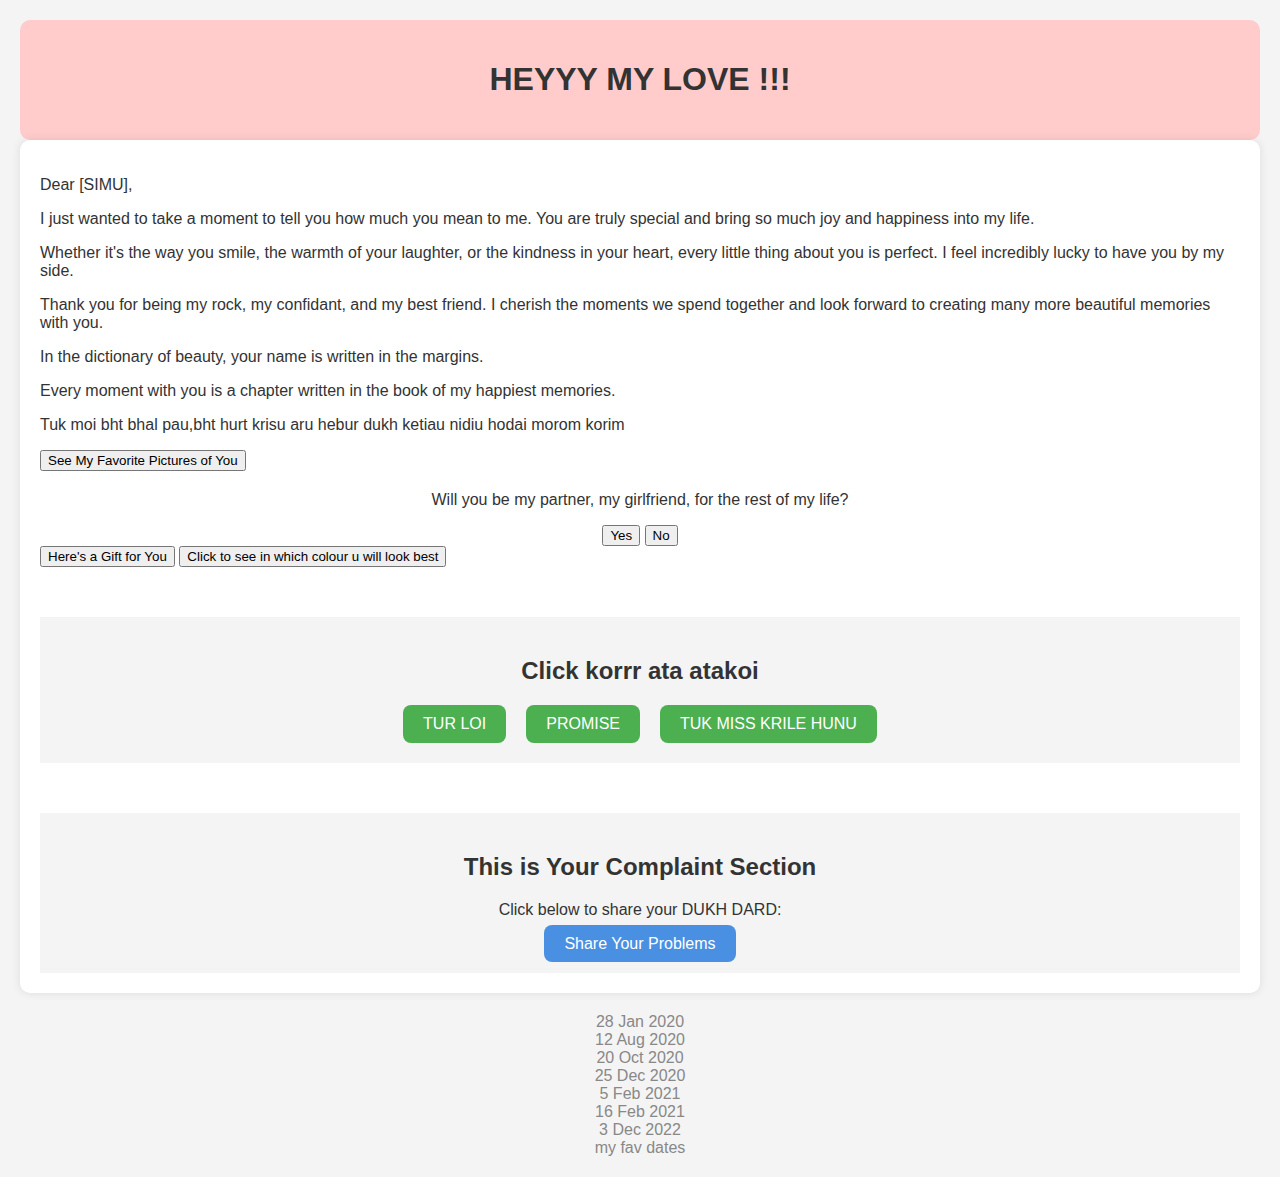
==== index.html @ 58f697e8 "Update index.html" ====
<!DOCTYPE html>
<html lang="en">
<head>
    <meta charset="UTF-8">
    <meta http-equiv="X-UA-Compatible" content="IE=edge">
    <meta name="viewport" content="width=device-width, initial-scale=1.0">
    <title>For My Amazing Girlfriend</title>
    <style>
        body {
            font-family: 'Arial', sans-serif;
            background-color: #f4f4f4;
            color: #333;
            margin: 20px;
            font-size: 16px;
        }
        header {
            text-align: center;
            padding: 20px;
            background-color: #ffcccb;
            border-radius: 10px;
        }
        main {
            max-width: 100%;
            margin: 0 auto;
            padding: 20px;
            background-color: #fff;
            border-radius: 10px;
            box-shadow: 0 0 10px rgba(0, 0, 0, 0.1);
        }
        footer {
            text-align: center;
            margin-top: 20px;
            color: #888;
        }
        .card {
            border: 1px solid #ddd;
            padding: 10px;
            margin: 10px;
            border-radius: 8px;
            display: none;
        }
        .card img {
            max-width: 100%; /* Ensure the image doesn't exceed the container width */
            height: auto; /* Maintain the aspect ratio of the image */
        }
        #imageContainer {
            display: flex;
            justify-content: space-between;
        }
        #questionContainer {
            text-align: center;
            margin-top: 20px;
            transition: transform 0.5s ease; /* Add smooth transition effect */
        }
        .poem {
            display: none;
            padding: 20px;
            border-radius: 8px;
            background-color: #ffcccb;
            margin-top: 20px;
        }
        .poem p::first-letter {
            color: #333; /* Highlight color */
            font-weight: bold; /* Make the first letter bold */
            font-size: 1.2em; /* Adjust font size if needed */
        }

        @media only screen and (max-width: 600px) {
            /* Styles for screens smaller than 600px */
            body {
                font-size: 14px;
            }
        }
        
        #musicSection {
            text-align: center;
            margin-top: 50px;
            padding: 20px 0;
            background-color: #f4f4f4;
        }

        #musicButtonsContainer {
            display: flex;
            justify-content: center;
            gap: 20px;
            margin-top: 20px;
        }

        .musicButton {
            padding: 10px 20px;
            font-size: 16px;
            text-align: center;
            text-decoration: none;
            color: #fff;
            background-color: #4CAF50;
            border-radius: 8px;
            transition: background-color 0.3s ease;
        }

        .musicButton:hover {
            background-color: #45a049;
        }
        
        #complaintSection {
            text-align: center;
            margin-top: 50px;
            padding: 20px 0;
            background-color: #f4f4f4;
        }

        #shareProblemsButton {
            padding: 10px 20px;
            font-size: 16px;
            text-align: center;
            text-decoration: none;
            color: #fff;
            background-color: #4a90e2; /* Dodger Blue color for the button */
            border-radius: 8px;
            transition: background-color 0.3s ease;
        }

        #shareProblemsButton:hover {
            background-color: #4169e1; /* Darker shade on hover */
        }
    </style>
</head>
<body>
    <header>
        <h1>HEYYY MY LOVE !!!</h1>
    </header>

    <main>
        <p>Dear [SIMU],</p>

        <p>I just wanted to take a moment to tell you how much you mean to me. You are truly special and bring so much joy and happiness into my life.</p>

        <p>Whether it's the way you smile, the warmth of your laughter, or the kindness in your heart, every little thing about you is perfect. I feel incredibly lucky to have you by my side.</p>

        <p>Thank you for being my rock, my confidant, and my best friend. I cherish the moments we spend together and look forward to creating many more beautiful memories with you.</p>
         
        <p>In the dictionary of beauty, your name is written in the margins.</p>

        <p>Every moment with you is a chapter written in the book of my happiest memories.</p>

        <p>Tuk moi bht bhal pau,bht hurt krisu aru hebur dukh ketiau nidiu hodai morom korim</p>

        <button onclick="showFavoritePictures()">See My Favorite Pictures of You</button>

        <div id="imageContainer">
            <div class="card" id="card1"><img src="20210113131735_IMG_3252.jpg" alt="Your Image 1"></div>
        </div>

        <div id="questionContainer">
            <p>Will you be my partner, my girlfriend, for the rest of my life?</p>
            <button onclick="handleResponse('yes')">Yes</button>
            <button onclick="handleResponse('no')">No</button>
        </div>

        <div class="poem" id="poemContainer">
            <p><span>H</span>armony in your laughter, a sweet serenade,</p>
            <p><span>A</span>dorned with grace, in every cascade.</p>
            <p><span>R</span>adiant as the morning sun, your smile,</p>
            <p><span>S</span>parkling eyes, a charm that lasts a mile.</p>

            <p><span>H</span>earts entwined, a dance of joy,</p>
            <p><span>I</span>n your presence, love finds its alloy.</p>
            <p><span>T</span>ime stands still in your gentle gaze,</p>
            <p><span>A</span> symphony of love that forever stays.</p>
        </div>
        <button onclick="revealGift()">Here's a Gift for You</button>
        <div id="giftContainer" style="display: none; text-align: center; margin-top: 20px;">
            <img src="IMG_20240110_140431.jpg" alt="Surprise Gift" style="max-width: 300px; width: 100%;">
            <p>for you. 🎁</p>
        </div>
        <button onclick="changeBackgroundColor()">Click to see in which colour u will look best</button>

        <div id="musicSection">
            <h2>Click korrr ata atakoi</h2>
            <div id="musicButtonsContainer">
                <a href="https://www.instagram.com/reel/C1drVyCPiEB/?igsh=MW9teHZ5Zzl3d3M5Zg==" class="musicButton" target="_blank">TUR LOI</a>
                <a href="https://youtube.com/shorts/F5JjAxoJjkA?si=cgZkLXh2DjTmPk8a" class="musicButton" target="_blank">PROMISE</a>
                <a href="https://youtu.be/K8prKuJFKhQ?si=P3SqzCMwMLojQry9" class="musicButton" target="_blank">TUK MISS KRILE HUNU</a>

                <!-- Add more buttons as needed -->
            </div>
        </div>
        <div id="complaintSection">
            <h2>This is Your Complaint Section</h2>
            <p>Click below to share your DUKH DARD:</p>
            <a href="https://www.instagram.com/chinex.ggg?igsh=MTA3Y2wxMXVwNHR1aQ==" id="shareProblemsButton" target="_blank">Share Your Problems</a>
        </div>

    </main>

    <footer>
        <p><div id="memoryLaneContainer">
            <div class="memoryDate">28 Jan 2020</div>
            <div class="memoryDate">12 Aug 2020</div>
            <div class="memoryDate">20 Oct 2020</div>
            <div class="memoryDate">25 Dec 2020</div>
            <div class="memoryDate">5 Feb 2021</div>
            <div class="memoryDate">16 Feb 2021</div>
            <div class="memoryDate">3 Dec 2022</div>
        </div>my fav dates</p>
    </footer>
    <script>
        function showFavoritePictures() {
            var cards = document.getElementsByClassName('card');
    
            for (var i = 0; i < cards.length; i++) {
                cards[i].style.display = 'block';
            }
        }
    
        function handleResponse(response) {
            var noButton = document.querySelector('#questionContainer button:last-child');
            var currentTranslation = parseInt(getComputedStyle(noButton).transform.split(',')[4]) || 0;
    
            if (response === 'no') {
                // If the response is 'no', move the 'No' button away
                noButton.style.transform = 'translateX(' + (currentTranslation + 50) + 'px)';
            } else if (response === 'yes') {
                // Handle 'yes' response by showing the poem
                var poemContainer = document.getElementById('poemContainer');
                poemContainer.style.display = 'block';
            }
        }

        function revealGift() {
            // Show the hidden gift container
            var giftContainer = document.getElementById('giftContainer');
            giftContainer.style.display = 'block';
    
            // Optionally, you can add more animations or effects here
        }
        function changeBackgroundColor() {
            var body = document.body;
            var randomColor = getRandomColor();
            body.style.backgroundColor = randomColor;
        }

        function getRandomColor() {
            var letters = '0123456789ABCDEF';
            var color = '#';
            for (var i = 0; i < 6; i++) {
                color += letters[Math.floor(Math.random() * 16)];
            }
            return color;
        }
    </script>
</body>
</html>
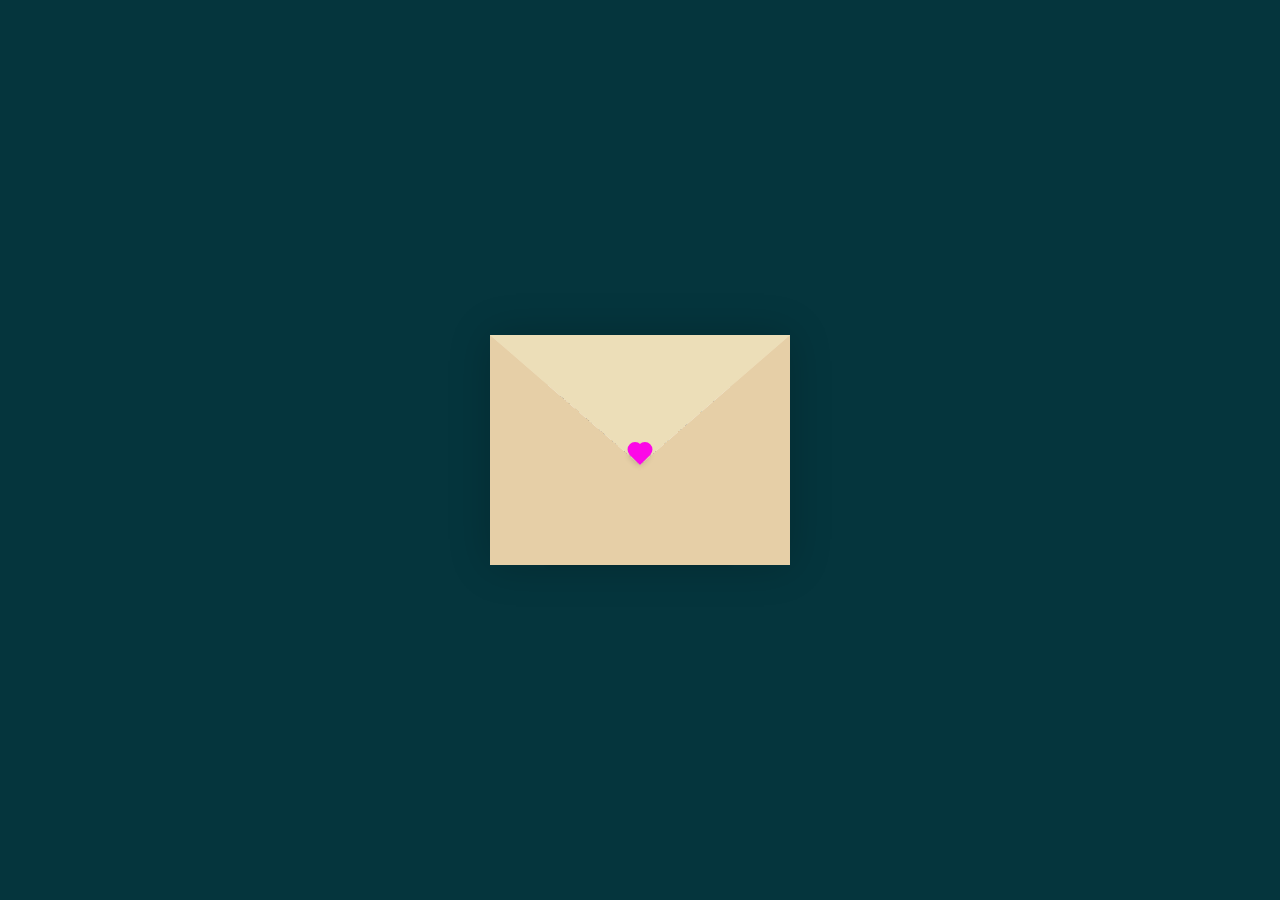
==== commit 718db2ae: "Update index.html" ====
--- a/index.html
+++ b/index.html
@@ -4,249 +4,146 @@
     <meta charset="UTF-8">
     <meta http-equiv="X-UA-Compatible" content="IE=edge">
     <meta name="viewport" content="width=device-width, initial-scale=1.0">
-    <title>For My Amazing Girlfriend</title>
+    <title>CSS Envelope + Letter (Open/Close on Click)</title>
     <style>
-        body {
-            font-family: 'Arial', sans-serif;
-            background-color: #f4f4f4;
-            color: #333;
-            margin: 20px;
-            font-size: 16px;
+        :root{
+            --primary: #fff;
+            --bg-color: rgb(5, 53, 61);
+            --bg-envelope-color: #f5edd1;
+            --envelope-tab: #ecdeb8;
+            --envelope-cover: #e6cfa7;
+            --shadow-color: rgba(0, 0, 0, 0.2);
+            --txt-color: #444;
+            --heart-color: rgb(252, 8, 231);
         }
-        header {
+        body{
+            margin: 0;
+            padding: 0;
+            box-sizing: border-box;
+            background: var(--bg-color);
+            display: flex;
+            align-items: center;
+            justify-content: center;
+        }
+        .container {
+            height: 100vh;
+            display: grid;
+            place-items: center;
+        }
+        .container > .envelope-wrapper {
+            background: var(--bg-envelope-color);
+            box-shadow: 0 0 40px var(--shadow-color);
+        }
+        .envelope-wrapper > .envelope {
+            position: relative;
+            width: 300px;
+            height: 230px;
+        }
+        .envelope-wrapper > .envelope::before {
+            content: "";
+            position: absolute;
+            top: 0;
+            z-index: 2;
+            border-top: 130px solid var(--envelope-tab);
+            border-right: 150px solid transparent;
+            border-left: 150px solid transparent;
+            transform-origin: top;
+            transition: all 0.5s ease-in-out 0.7s;
+        }
+        .envelope-wrapper > .envelope::after {
+            content: "";
+            position: absolute;
+            z-index: 2;
+            width: 0px;
+            height: 0px;
+            border-top: 130px solid transparent;
+            border-right: 150px solid var(--envelope-cover);
+            border-bottom: 100px solid var(--envelope-cover);
+            border-left: 150px solid var(--envelope-cover);
+        }
+        .envelope > .letter {
+            position: absolute;
+            right: 20%;
+            bottom: 0;
+            width: 54%;
+            height: 80%;
+            background: var(--primary);
             text-align: center;
-            padding: 20px;
-            background-color: #ffcccb;
-            border-radius: 10px;
+            transition: all 1s ease-in-out;
+            box-shadow: 0 0 5px var(--shadow-color);
+            padding: 20px 10px;
         }
-        main {
-            max-width: 100%;
-            margin: 0 auto;
-            padding: 20px;
-            background-color: #fff;
-            border-radius: 10px;
-            box-shadow: 0 0 10px rgba(0, 0, 0, 0.1);
+        .envelope > .letter > .text {
+            font-family: 'Gill Sans', 'Gill Sans MT', Calibri, 'Trebuchet MS', sans-serif;
+            color: var(--txt-color);
+            text-align: left;
+            font-size: 10px;
         }
-        footer {
-            text-align: center;
-            margin-top: 20px;
-            color: #888;
+        .heart {
+            position: absolute;
+            top: 50%;
+            left: 50%;
+            width: 15px;
+            height: 15px;
+            background: var(--heart-color);
+            z-index: 4;
+            transform: translate(-50%, -20%) rotate(45deg);
+            transition: transform 0.5s ease-in-out 1s;
+            box-shadow: 0 1px 6px var(--shadow-color);
+            cursor: pointer;
         }
-        .card {
-            border: 1px solid #ddd;
-            padding: 10px;
-            margin: 10px;
-            border-radius: 8px;
-            display: none;
+        .heart:before, 
+        .heart:after {
+            content: "";
+            position: absolute;
+            width: 15px;
+            height: 15px;
+            background-color: var(--heart-color);
+            border-radius: 50%;
         }
-        .card img {
-            max-width: 100%; /* Ensure the image doesn't exceed the container width */
-            height: auto; /* Maintain the aspect ratio of the image */
+        .heart:before {
+            top: -7.5px;
         }
-        #imageContainer {
-            display: flex;
-            justify-content: space-between;
+        .heart:after {
+            right: 7.5px;
         }
-        #questionContainer {
-            text-align: center;
-            margin-top: 20px;
-            transition: transform 0.5s ease; /* Add smooth transition effect */
+        .flap > .envelope:before {
+            transform: rotateX(180deg);
+            z-index: 0;
         }
-        .poem {
-            display: none;
-            padding: 20px;
-            border-radius: 8px;
-            background-color: #ffcccb;
-            margin-top: 20px;
+        .flap > .envelope > .letter {
+            bottom: 100px;
+            transform: scale(1.5);
+            transition-delay: 1s;
         }
-        .poem p::first-letter {
-            color: #333; /* Highlight color */
-            font-weight: bold; /* Make the first letter bold */
-            font-size: 1.2em; /* Adjust font size if needed */
-        }
-
-        @media only screen and (max-width: 600px) {
-            /* Styles for screens smaller than 600px */
-            body {
-                font-size: 14px;
-            }
-        }
-        
-        #musicSection {
-            text-align: center;
-            margin-top: 50px;
-            padding: 20px 0;
-            background-color: #f4f4f4;
-        }
-
-        #musicButtonsContainer {
-            display: flex;
-            justify-content: center;
-            gap: 20px;
-            margin-top: 20px;
-        }
-
-        .musicButton {
-            padding: 10px 20px;
-            font-size: 16px;
-            text-align: center;
-            text-decoration: none;
-            color: #fff;
-            background-color: #4CAF50;
-            border-radius: 8px;
-            transition: background-color 0.3s ease;
-        }
-
-        .musicButton:hover {
-            background-color: #45a049;
-        }
-        
-        #complaintSection {
-            text-align: center;
-            margin-top: 50px;
-            padding: 20px 0;
-            background-color: #f4f4f4;
-        }
-
-        #shareProblemsButton {
-            padding: 10px 20px;
-            font-size: 16px;
-            text-align: center;
-            text-decoration: none;
-            color: #fff;
-            background-color: #4a90e2; /* Dodger Blue color for the button */
-            border-radius: 8px;
-            transition: background-color 0.3s ease;
-        }
-
-        #shareProblemsButton:hover {
-            background-color: #4169e1; /* Darker shade on hover */
+        .flap > .heart {
+            transform: rotate(90deg);
+            transition-delay: 0.4s;
         }
     </style>
 </head>
 <body>
-    <header>
-        <h1>HEYYY MY LOVE !!!</h1>
-    </header>
-
-    <main>
-        <p>Dear [SIMU],</p>
-
-        <p>I just wanted to take a moment to tell you how much you mean to me. You are truly special and bring so much joy and happiness into my life.</p>
-
-        <p>Whether it's the way you smile, the warmth of your laughter, or the kindness in your heart, every little thing about you is perfect. I feel incredibly lucky to have you by my side.</p>
-
-        <p>Thank you for being my rock, my confidant, and my best friend. I cherish the moments we spend together and look forward to creating many more beautiful memories with you.</p>
-         
-        <p>In the dictionary of beauty, your name is written in the margins.</p>
-
-        <p>Every moment with you is a chapter written in the book of my happiest memories.</p>
-
-        <p>Tuk moi bht bhal pau,bht hurt krisu aru hebur dukh ketiau nidiu hodai morom korim</p>
-
-        <button onclick="showFavoritePictures()">See My Favorite Pictures of You</button>
-
-        <div id="imageContainer">
-            <div class="card" id="card1"><img src="20210113131735_IMG_3252.jpg" alt="Your Image 1"></div>
+    <div class="container">
+        <div class="envelope-wrapper">
+            <div class="envelope">
+                <div class="letter">
+                    <div class="text">
+                        <strong>Dear Harshita.</strong>
+                        <p>
+                             In the garden of emotions, a thorn of regret has pricked our connection. I am sorry for the unintended pain, my love. Like a poet rewriting verses, I wish to mend our story. Your forgiveness would be the sweetest melody to my heart
+                             please beya pai nathakibi moi khong koru karon tuk moi bhal pau,I love you.
+                        </p>
+                    </div>
+                </div>
+            </div>
+            <div class="heart"></div>
         </div>
-
-        <div id="questionContainer">
-            <p>Will you be my partner, my girlfriend, for the rest of my life?</p>
-            <button onclick="handleResponse('yes')">Yes</button>
-            <button onclick="handleResponse('no')">No</button>
-        </div>
-
-        <div class="poem" id="poemContainer">
-            <p><span>H</span>armony in your laughter, a sweet serenade,</p>
-            <p><span>A</span>dorned with grace, in every cascade.</p>
-            <p><span>R</span>adiant as the morning sun, your smile,</p>
-            <p><span>S</span>parkling eyes, a charm that lasts a mile.</p>
-
-            <p><span>H</span>earts entwined, a dance of joy,</p>
-            <p><span>I</span>n your presence, love finds its alloy.</p>
-            <p><span>T</span>ime stands still in your gentle gaze,</p>
-            <p><span>A</span> symphony of love that forever stays.</p>
-        </div>
-        <button onclick="revealGift()">Here's a Gift for You</button>
-        <div id="giftContainer" style="display: none; text-align: center; margin-top: 20px;">
-            <img src="IMG_20240110_140431.jpg" alt="Surprise Gift" style="max-width: 300px; width: 100%;">
-            <p>for you. 🎁</p>
-        </div>
-        <button onclick="changeBackgroundColor()">Click to see in which colour u will look best</button>
-
-        <div id="musicSection">
-            <h2>Click korrr ata atakoi</h2>
-            <div id="musicButtonsContainer">
-                <a href="https://www.instagram.com/reel/C1drVyCPiEB/?igsh=MW9teHZ5Zzl3d3M5Zg==" class="musicButton" target="_blank">TUR LOI</a>
-                <a href="https://youtube.com/shorts/F5JjAxoJjkA?si=cgZkLXh2DjTmPk8a" class="musicButton" target="_blank">PROMISE</a>
-                <a href="https://youtu.be/K8prKuJFKhQ?si=P3SqzCMwMLojQry9" class="musicButton" target="_blank">TUK MISS KRILE HUNU</a>
-
-                <!-- Add more buttons as needed -->
-            </div>
-        </div>
-        <div id="complaintSection">
-            <h2>This is Your Complaint Section</h2>
-            <p>Click below to share your DUKH DARD:</p>
-            <a href="https://www.instagram.com/chinex.ggg?igsh=MTA3Y2wxMXVwNHR1aQ==" id="shareProblemsButton" target="_blank">Share Your Problems</a>
-        </div>
-
-    </main>
-
-    <footer>
-        <p><div id="memoryLaneContainer">
-            <div class="memoryDate">28 Jan 2020</div>
-            <div class="memoryDate">12 Aug 2020</div>
-            <div class="memoryDate">20 Oct 2020</div>
-            <div class="memoryDate">25 Dec 2020</div>
-            <div class="memoryDate">5 Feb 2021</div>
-            <div class="memoryDate">16 Feb 2021</div>
-            <div class="memoryDate">3 Dec 2022</div>
-        </div>my fav dates</p>
-    </footer>
+    </div>
     <script>
-        function showFavoritePictures() {
-            var cards = document.getElementsByClassName('card');
-    
-            for (var i = 0; i < cards.length; i++) {
-                cards[i].style.display = 'block';
-            }
-        }
-    
-        function handleResponse(response) {
-            var noButton = document.querySelector('#questionContainer button:last-child');
-            var currentTranslation = parseInt(getComputedStyle(noButton).transform.split(',')[4]) || 0;
-    
-            if (response === 'no') {
-                // If the response is 'no', move the 'No' button away
-                noButton.style.transform = 'translateX(' + (currentTranslation + 50) + 'px)';
-            } else if (response === 'yes') {
-                // Handle 'yes' response by showing the poem
-                var poemContainer = document.getElementById('poemContainer');
-                poemContainer.style.display = 'block';
-            }
-        }
-
-        function revealGift() {
-            // Show the hidden gift container
-            var giftContainer = document.getElementById('giftContainer');
-            giftContainer.style.display = 'block';
-    
-            // Optionally, you can add more animations or effects here
-        }
-        function changeBackgroundColor() {
-            var body = document.body;
-            var randomColor = getRandomColor();
-            body.style.backgroundColor = randomColor;
-        }
-
-        function getRandomColor() {
-            var letters = '0123456789ABCDEF';
-            var color = '#';
-            for (var i = 0; i < 6; i++) {
-                color += letters[Math.floor(Math.random() * 16)];
-            }
-            return color;
-        }
+        const envelope = document.querySelector('.envelope-wrapper');
+        envelope.addEventListener('click', () => {
+            envelope.classList.toggle('flap');
+        });
     </script>
 </body>
 </html>
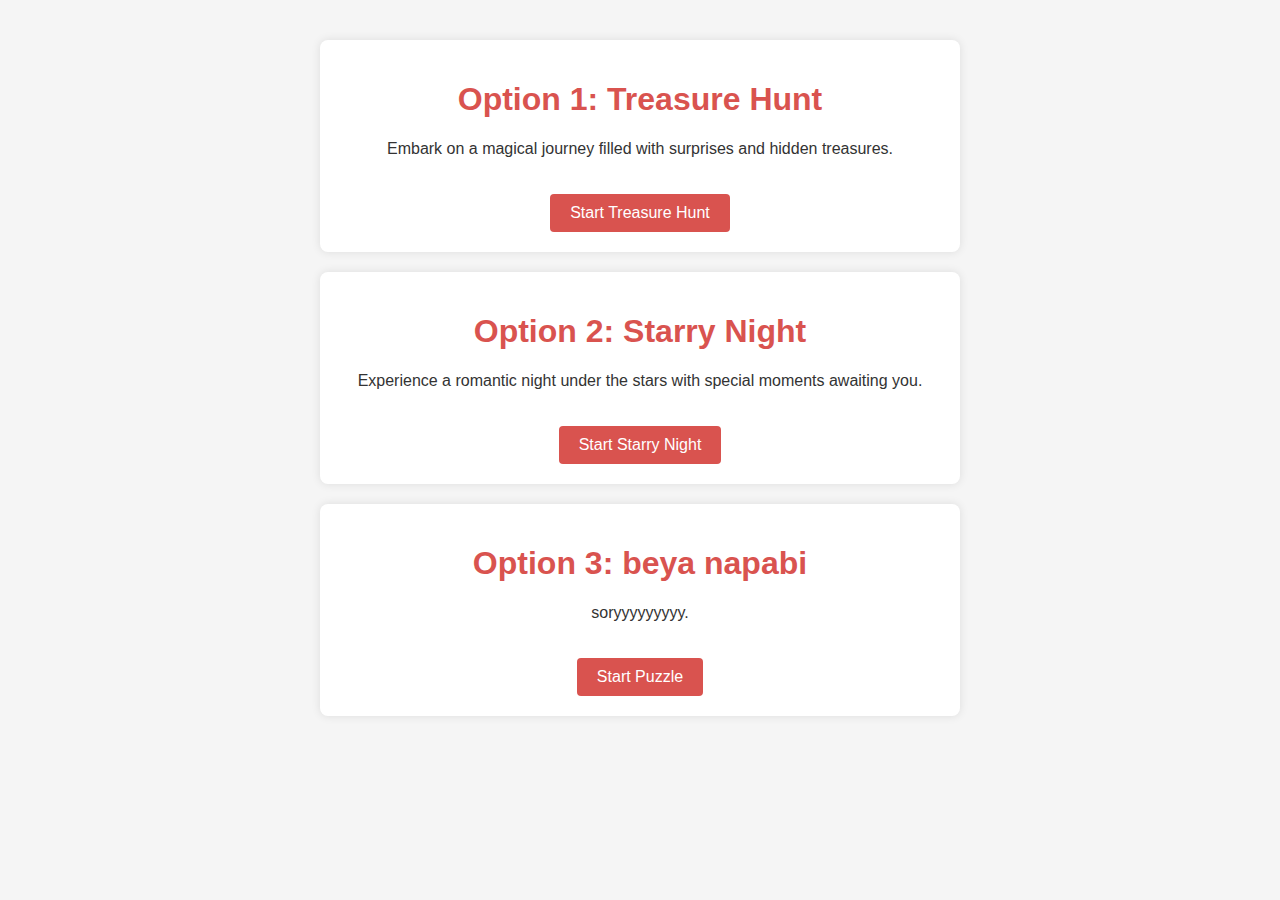
==== commit 5da5c6a3: "Add files via upload" ====
--- a/index.html
+++ b/index.html
@@ -2,148 +2,113 @@
 <html lang="en">
 <head>
     <meta charset="UTF-8">
-    <meta http-equiv="X-UA-Compatible" content="IE=edge">
     <meta name="viewport" content="width=device-width, initial-scale=1.0">
-    <title>CSS Envelope + Letter (Open/Close on Click)</title>
+    <title>Private Space</title>
     <style>
-        :root{
-            --primary: #fff;
-            --bg-color: rgb(5, 53, 61);
-            --bg-envelope-color: #f5edd1;
-            --envelope-tab: #ecdeb8;
-            --envelope-cover: #e6cfa7;
-            --shadow-color: rgba(0, 0, 0, 0.2);
-            --txt-color: #444;
-            --heart-color: rgb(252, 8, 231);
+        body {
+            font-family: 'Arial', sans-serif;
+            text-align: center;
+            background-color: #f5f5f5;
+            color: #333;
+            margin: 0;
+            padding: 20px;
+            overflow: hidden; /* Ensure hearts stay within the viewport */
         }
-        body{
-            margin: 0;
-            padding: 0;
-            box-sizing: border-box;
-            background: var(--bg-color);
-            display: flex;
-            align-items: center;
-            justify-content: center;
+
+        #treasureHunt,
+        #starryNight,
+        #puzzleOption {
+            max-width: 600px;
+            margin: 0 auto;
+            background-color: #fff;
+            padding: 20px;
+            border-radius: 8px;
+            box-shadow: 0 0 10px rgba(0, 0, 0, 0.1);
+            position: relative;
+            margin-top: 20px;
         }
-        .container {
-            height: 100vh;
-            display: grid;
-            place-items: center;
+
+        h1 {
+            color: #d9534f; /* Bootstrap's danger color */
         }
-        .container > .envelope-wrapper {
-            background: var(--bg-envelope-color);
-            box-shadow: 0 0 40px var(--shadow-color);
+
+        button {
+            background-color: #d9534f;
+            color: #fff;
+            padding: 10px 20px;
+            border: none;
+            border-radius: 4px;
+            cursor: pointer;
+            font-size: 16px;
+            margin-top: 20px;
         }
-        .envelope-wrapper > .envelope {
-            position: relative;
-            width: 300px;
-            height: 230px;
+
+        button:hover {
+            background-color: #c9302c; /* Darker shade on hover */
         }
-        .envelope-wrapper > .envelope::before {
-            content: "";
-            position: absolute;
-            top: 0;
-            z-index: 2;
-            border-top: 130px solid var(--envelope-tab);
-            border-right: 150px solid transparent;
-            border-left: 150px solid transparent;
-            transform-origin: top;
-            transition: all 0.5s ease-in-out 0.7s;
-        }
-        .envelope-wrapper > .envelope::after {
-            content: "";
-            position: absolute;
-            z-index: 2;
-            width: 0px;
-            height: 0px;
-            border-top: 130px solid transparent;
-            border-right: 150px solid var(--envelope-cover);
-            border-bottom: 100px solid var(--envelope-cover);
-            border-left: 150px solid var(--envelope-cover);
-        }
-        .envelope > .letter {
-            position: absolute;
-            right: 20%;
-            bottom: 0;
-            width: 54%;
-            height: 80%;
-            background: var(--primary);
-            text-align: center;
-            transition: all 1s ease-in-out;
-            box-shadow: 0 0 5px var(--shadow-color);
-            padding: 20px 10px;
-        }
-        .envelope > .letter > .text {
-            font-family: 'Gill Sans', 'Gill Sans MT', Calibri, 'Trebuchet MS', sans-serif;
-            color: var(--txt-color);
-            text-align: left;
-            font-size: 10px;
-        }
+
+        /* Animation for floating hearts */
         .heart {
             position: absolute;
-            top: 50%;
-            left: 50%;
-            width: 15px;
-            height: 15px;
-            background: var(--heart-color);
-            z-index: 4;
-            transform: translate(-50%, -20%) rotate(45deg);
-            transition: transform 0.5s ease-in-out 1s;
-            box-shadow: 0 1px 6px var(--shadow-color);
-            cursor: pointer;
+            width: 10px;
+            height: 10px;
+            background-color: #d9534f;
+            clip-path: polygon(50% 0%, 0% 100%, 100% 100%);
+            animation: float 3s ease-in-out infinite;
         }
-        .heart:before, 
-        .heart:after {
-            content: "";
-            position: absolute;
-            width: 15px;
-            height: 15px;
-            background-color: var(--heart-color);
-            border-radius: 50%;
-        }
-        .heart:before {
-            top: -7.5px;
-        }
-        .heart:after {
-            right: 7.5px;
-        }
-        .flap > .envelope:before {
-            transform: rotateX(180deg);
-            z-index: 0;
-        }
-        .flap > .envelope > .letter {
-            bottom: 100px;
-            transform: scale(1.5);
-            transition-delay: 1s;
-        }
-        .flap > .heart {
-            transform: rotate(90deg);
-            transition-delay: 0.4s;
+
+        @keyframes float {
+            0% {
+                transform: translateY(0);
+                opacity: 1;
+            }
+            50% {
+                transform: translateY(-30px);
+                opacity: 0.7;
+            }
+            100% {
+                transform: translateY(0);
+                opacity: 1;
+            }
         }
     </style>
 </head>
 <body>
-    <div class="container">
-        <div class="envelope-wrapper">
-            <div class="envelope">
-                <div class="letter">
-                    <div class="text">
-                        <strong>Dear Harshita.</strong>
-                        <p>
-                             In the garden of emotions, a thorn of regret has pricked our connection. I am sorry for the unintended pain, my love. Like a poet rewriting verses, I wish to mend our story. Your forgiveness would be the sweetest melody to my heart
-                             please beya pai nathakibi moi khong koru karon tuk moi bhal pau,I love you.
-                        </p>
-                    </div>
-                </div>
-            </div>
-            <div class="heart"></div>
-        </div>
-    </div>
-    <script>
-        const envelope = document.querySelector('.envelope-wrapper');
-        envelope.addEventListener('click', () => {
-            envelope.classList.toggle('flap');
-        });
-    </script>
+
+<script>
+    function openTreasureHunt() {
+        window.open("treasure.html", "_self");
+    }
+
+    function openStarryNight() {
+        window.open("starry.html", "_self");
+    }
+
+    function openPuzzleOption() {
+        window.open("puzzle.html", "_self");
+    }
+</script>
+
+<div id="treasureHunt">
+    <h1>Option 1: Treasure Hunt</h1>
+    <p>Embark on a magical journey filled with surprises and hidden treasures.</p>
+    <button onclick="openTreasureHunt()">Start Treasure Hunt</button>
+    <!-- Add any additional content specific to the Treasure Hunt option -->
+</div>
+
+<div id="starryNight">
+    <h1>Option 2: Starry Night</h1>
+    <p>Experience a romantic night under the stars with special moments awaiting you.</p>
+    <button onclick="openStarryNight()">Start Starry Night</button>
+    <!-- Add any additional content specific to the Starry Night option -->
+</div>
+
+<div id="puzzleOption">
+    <h1>Option 3: beya napabi</h1>
+    <p>soryyyyyyyyy.</p>
+    <button onclick="openPuzzleOption()">Start Puzzle</button>
+    <!-- Add any additional content specific to the Puzzle option -->
+</div>
+
 </body>
 </html>
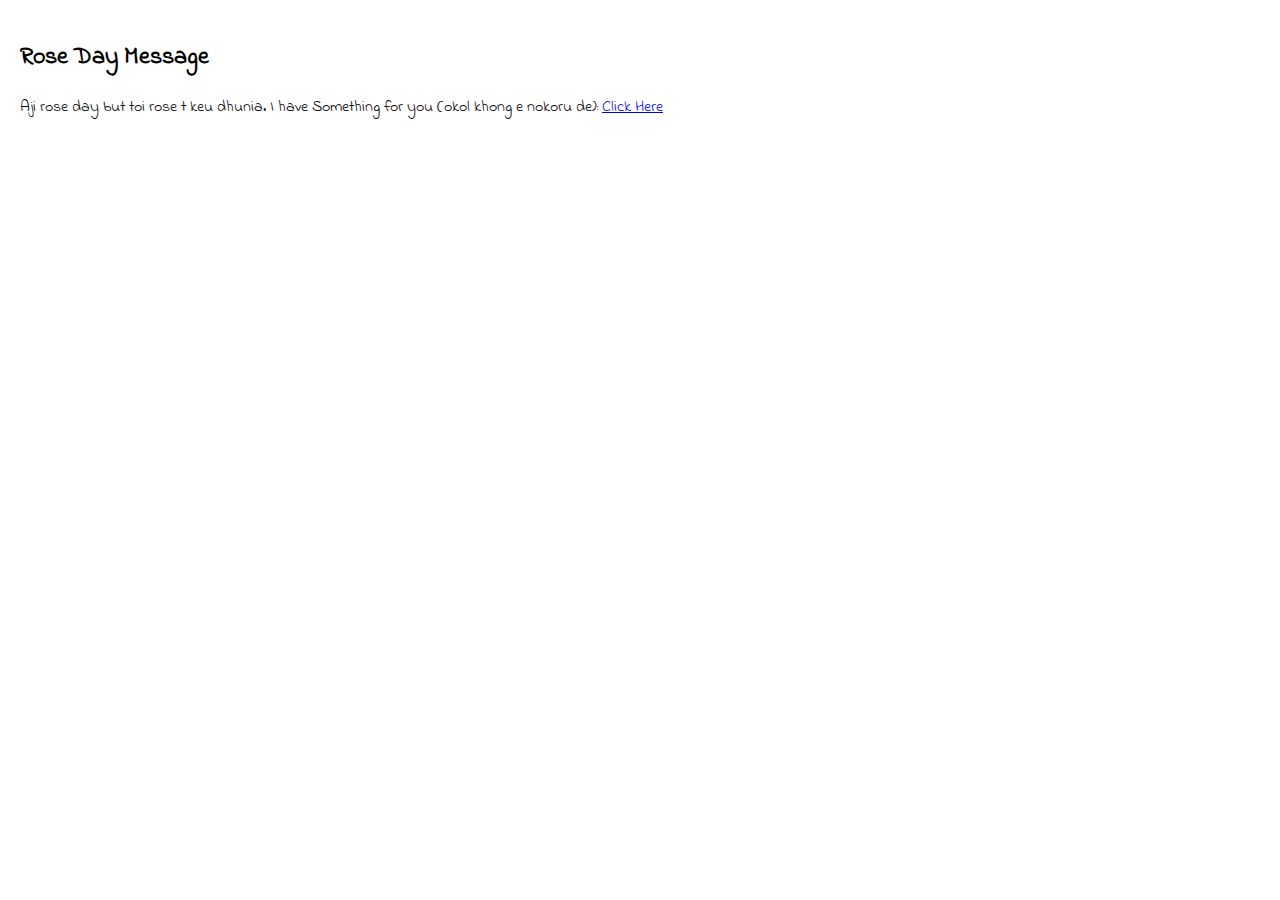
==== commit 8e10adf0: "Update index.html" ====
--- a/index.html
+++ b/index.html
@@ -1,114 +1,53 @@
 <!DOCTYPE html>
 <html lang="en">
 <head>
-    <meta charset="UTF-8">
-    <meta name="viewport" content="width=device-width, initial-scale=1.0">
-    <title>Private Space</title>
-    <style>
-        body {
-            font-family: 'Arial', sans-serif;
-            text-align: center;
-            background-color: #f5f5f5;
-            color: #333;
-            margin: 0;
-            padding: 20px;
-            overflow: hidden; /* Ensure hearts stay within the viewport */
-        }
-
-        #treasureHunt,
-        #starryNight,
-        #puzzleOption {
-            max-width: 600px;
-            margin: 0 auto;
-            background-color: #fff;
-            padding: 20px;
-            border-radius: 8px;
-            box-shadow: 0 0 10px rgba(0, 0, 0, 0.1);
-            position: relative;
-            margin-top: 20px;
-        }
-
-        h1 {
-            color: #d9534f; /* Bootstrap's danger color */
-        }
-
-        button {
-            background-color: #d9534f;
-            color: #fff;
-            padding: 10px 20px;
-            border: none;
-            border-radius: 4px;
-            cursor: pointer;
-            font-size: 16px;
-            margin-top: 20px;
-        }
-
-        button:hover {
-            background-color: #c9302c; /* Darker shade on hover */
-        }
-
-        /* Animation for floating hearts */
-        .heart {
-            position: absolute;
-            width: 10px;
-            height: 10px;
-            background-color: #d9534f;
-            clip-path: polygon(50% 0%, 0% 100%, 100% 100%);
-            animation: float 3s ease-in-out infinite;
-        }
-
-        @keyframes float {
-            0% {
-                transform: translateY(0);
-                opacity: 1;
-            }
-            50% {
-                transform: translateY(-30px);
-                opacity: 0.7;
-            }
-            100% {
-                transform: translateY(0);
-                opacity: 1;
-            }
-        }
-    </style>
+<meta charset="UTF-8">
+<meta name="viewport" content="width=device-width, initial-scale=1.0">
+<title>Document</title>
+<link rel="stylesheet" href="style.css" />
+<link href="https://fonts.googleapis.com/css?family=Indie+Flower" rel="stylesheet" type="text/css" />
+<style>
+  /* Additional CSS styles to ensure text display */
+  body {
+    font-family: 'Indie Flower', cursive; /* Applying the Google Font */
+    margin: 0; /* Resetting default margin */
+    padding: 0; /* Resetting default padding */
+  }
+  .container {
+    padding: 20px; /* Adding padding to container */
+  }
+</style>
 </head>
 <body>
-
-<script>
-    function openTreasureHunt() {
-        window.open("treasure.html", "_self");
-    }
-
-    function openStarryNight() {
-        window.open("starry.html", "_self");
-    }
-
-    function openPuzzleOption() {
-        window.open("puzzle.html", "_self");
-    }
-</script>
-
-<div id="treasureHunt">
-    <h1>Option 1: Treasure Hunt</h1>
-    <p>Embark on a magical journey filled with surprises and hidden treasures.</p>
-    <button onclick="openTreasureHunt()">Start Treasure Hunt</button>
-    <!-- Add any additional content specific to the Treasure Hunt option -->
+<div class="container">
+  <div class="glass">
+    <div class="shine"></div>
+  </div>
+  <div class="thorns">
+    <div></div>
+    <div></div>
+    <div></div>
+    <div></div>
+  </div>
+  <div class="leaves">
+    <div></div>
+    <div></div>
+    <div></div>
+    <div></div>
+  </div>
+  <div class="petals">
+    <div></div>
+    <div></div>
+    <div></div>
+    <div></div>
+    <div></div>
+    <div></div>
+    <div></div>
+  </div>
+  <div class="text">
+    <h2>Rose Day Message</h2>
+    <p>Aji rose day but toi rose t keu dhunia. I have Something for you (okol khong e nokoru de): <a href="new.html">Click Here</a></p>
+  </div>
 </div>
-
-<div id="starryNight">
-    <h1>Option 2: Starry Night</h1>
-    <p>Experience a romantic night under the stars with special moments awaiting you.</p>
-    <button onclick="openStarryNight()">Start Starry Night</button>
-    <!-- Add any additional content specific to the Starry Night option -->
-</div>
-
-<div id="puzzleOption">
-    <h1>Option 3: beya napabi</h1>
-    <p>soryyyyyyyyy.</p>
-    <button onclick="openPuzzleOption()">Start Puzzle</button>
-    <!-- Add any additional content specific to the Puzzle option -->
-</div>
-
 </body>
 </html>
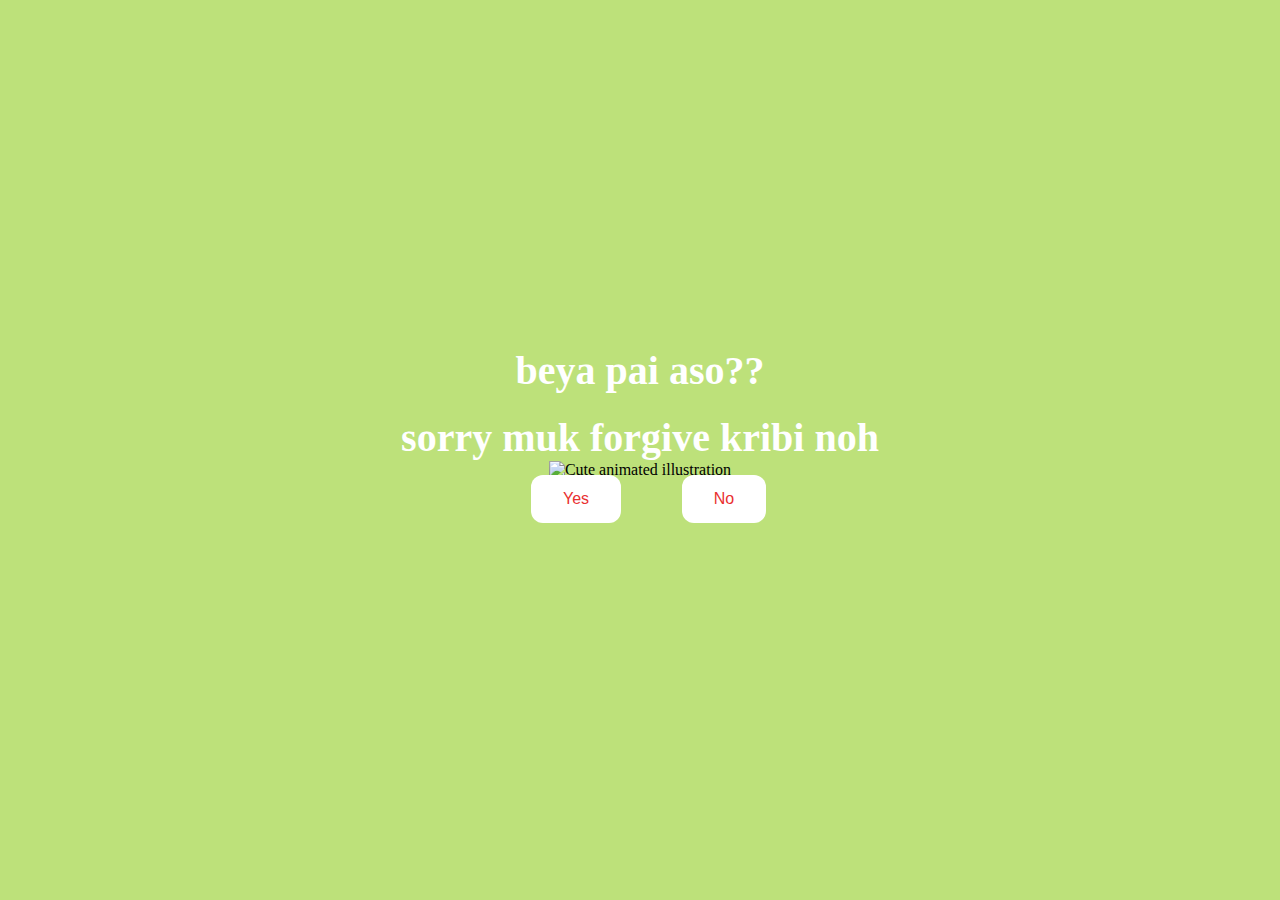
==== commit d822aaa2: "Add files via upload" ====
--- a/index.html
+++ b/index.html
@@ -1,53 +1,36 @@
-<!DOCTYPE html>
-<html lang="en">
-<head>
-<meta charset="UTF-8">
-<meta name="viewport" content="width=device-width, initial-scale=1.0">
-<title>Document</title>
-<link rel="stylesheet" href="style.css" />
-<link href="https://fonts.googleapis.com/css?family=Indie+Flower" rel="stylesheet" type="text/css" />
-<style>
-  /* Additional CSS styles to ensure text display */
-  body {
-    font-family: 'Indie Flower', cursive; /* Applying the Google Font */
-    margin: 0; /* Resetting default margin */
-    padding: 0; /* Resetting default padding */
-  }
-  .container {
-    padding: 20px; /* Adding padding to container */
-  }
-</style>
-</head>
-<body>
-<div class="container">
-  <div class="glass">
-    <div class="shine"></div>
-  </div>
-  <div class="thorns">
-    <div></div>
-    <div></div>
-    <div></div>
-    <div></div>
-  </div>
-  <div class="leaves">
-    <div></div>
-    <div></div>
-    <div></div>
-    <div></div>
-  </div>
-  <div class="petals">
-    <div></div>
-    <div></div>
-    <div></div>
-    <div></div>
-    <div></div>
-    <div></div>
-    <div></div>
-  </div>
-  <div class="text">
-    <h2>Rose Day Message</h2>
-    <p>Aji rose day but toi rose t keu dhunia. I have Something for you (okol khong e nokoru de): <a href="new.html">Click Here</a></p>
-  </div>
-</div>
-</body>
-</html>
+<!DOCTYPE html>
+<html lang="en">
+    <head>
+        <link rel="stylesheet" href="./styles.css">
+        
+    </head> 
+    <body>
+        <div class="container">
+            <div >
+                <h1 class = "header_text">beya pai aso??</h1>
+                <h1 class = "header_text">sorry
+               muk forgive kribi noh</h1>
+            </div>
+            <div class="gif_container">
+                <img src="https://media1.giphy.com/media/v1.Y2lkPTc5MGI3NjExcDdtZ2JiZDR0a3lvMWF4OG8yc3p6Ymdvd3g2d245amdveDhyYmx6eCZlcD12MV9pbnRlcm5hbF9naWZfYnlfaWQmY3Q9cw/cLS1cfxvGOPVpf9g3y/giphy.gif" alt="Cute animated illustration">
+            </div>
+            <div class = "buttons">
+                <button class="btn" id = "yesButton" onclick="nextPage()">Yes</button>
+                <button class="btn" id="noButton" onmouseover="moveButton()" onclick="moveButton()">No</button>
+                <script>
+                    function nextPage() {
+                        window.location.href = "yes.html";
+                    }
+                    
+                    function moveButton() {
+                        var x = Math.random() * (window.innerWidth - document.getElementById('noButton').offsetWidth) - 85;
+                        var y = Math.random() * (window.innerHeight - document.getElementById('noButton').offsetHeight) - 48;
+                        document.getElementById('noButton').style.left = `${x}px`;
+                        document.getElementById('noButton').style.top = `${y}px`;
+                    }
+                </script> 
+            </div>
+        </div>
+       
+    </body> 
+</html>
--- a/styles.css
+++ b/styles.css
@@ -0,0 +1,95 @@
+body {
+    display: flex;
+    justify-content: center;
+    align-items: center;
+    height: 90vh;
+    background-color: rgb(189, 225, 122);
+}
+
+#noButton {
+    position: absolute;
+    margin-left: 150px;
+    transition: 0.5s;
+}
+
+#yesButton {
+    position: absolute;
+    margin-right: 150px;
+}
+
+.header_text {
+    font-family: 'Nunito';
+    font-size: 40px;
+    font-weight: bold;
+    color: rgb(255, 255, 255);
+    text-align: center;
+    margin-top: 20px;
+    margin-bottom: 0;
+}
+
+.buttons {
+    display: flex;
+    flex-direction: row;
+    justify-content: center;
+    align-items: center;
+    margin-top: 20px;
+    margin-left: 20px;
+}
+
+.btn {
+    background-color: #ffffff;
+    color: rgb(233, 48, 48);
+    padding: 15px 32px;
+    text-align: center;
+    display: inline-block;
+    font-size: 16px;
+    margin: 4px 2px;
+    cursor: pointer;
+    border: none;
+    border-radius: 12px;
+    transition: background-color 0.3s ease;
+}
+
+.gif_container {
+    display: flex;
+    justify-content: center;
+    align-items: center;
+}
+
+@media only screen and (max-width: 320px) and (max-height: 568px) {
+    body {
+        height: 100vh;
+    }
+
+    .header_text {
+        font-size: 20px;
+    }
+
+    img {
+        height: 60vh;
+    }
+
+    .btn {
+        padding: 10px 18px;
+        font-size: 12px;
+    }
+}
+
+@media only screen and (max-width: 414px) and (max-height: 736px) {
+    body {
+        height: 90vh;
+    }
+
+    .header_text {
+        font-size: 28px;
+    }
+
+    img {
+        height: 60vh;
+    }
+
+    .btn {
+        padding: 15px 25px;
+        font-size: 14px;
+    }
+}
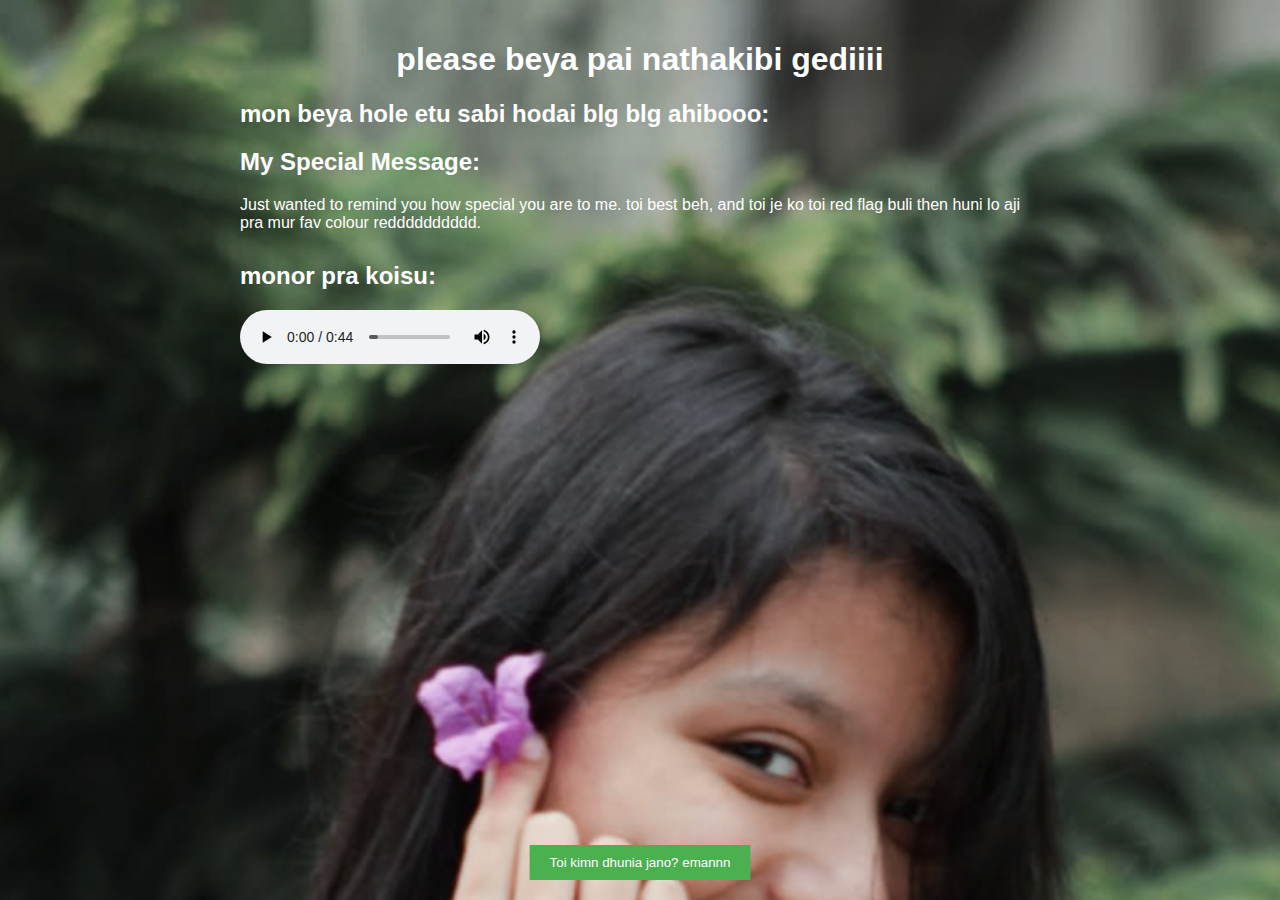
==== commit 24c574de: "Add files via upload" ====
--- a/index.html
+++ b/index.html
@@ -1,36 +1,95 @@
-<!DOCTYPE html>
-<html lang="en">
-    <head>
-        <link rel="stylesheet" href="./styles.css">
-        
-    </head> 
-    <body>
-        <div class="container">
-            <div >
-                <h1 class = "header_text">beya pai aso??</h1>
-                <h1 class = "header_text">sorry
-               muk forgive kribi noh</h1>
-            </div>
-            <div class="gif_container">
-                <img src="https://media1.giphy.com/media/v1.Y2lkPTc5MGI3NjExcDdtZ2JiZDR0a3lvMWF4OG8yc3p6Ymdvd3g2d245amdveDhyYmx6eCZlcD12MV9pbnRlcm5hbF9naWZfYnlfaWQmY3Q9cw/cLS1cfxvGOPVpf9g3y/giphy.gif" alt="Cute animated illustration">
-            </div>
-            <div class = "buttons">
-                <button class="btn" id = "yesButton" onclick="nextPage()">Yes</button>
-                <button class="btn" id="noButton" onmouseover="moveButton()" onclick="moveButton()">No</button>
-                <script>
-                    function nextPage() {
-                        window.location.href = "yes.html";
-                    }
-                    
-                    function moveButton() {
-                        var x = Math.random() * (window.innerWidth - document.getElementById('noButton').offsetWidth) - 85;
-                        var y = Math.random() * (window.innerHeight - document.getElementById('noButton').offsetHeight) - 48;
-                        document.getElementById('noButton').style.left = `${x}px`;
-                        document.getElementById('noButton').style.top = `${y}px`;
-                    }
-                </script> 
-            </div>
-        </div>
-       
-    </body> 
-</html>
+<!DOCTYPE html>
+<html lang="en">
+<head>
+    <meta charset="UTF-8">
+    <meta name="viewport" content="width=device-width, initial-scale=1.0">
+    <title>Love Page</title>
+    <style>
+        body {
+            font-family: Arial, sans-serif;
+            background-image: url('1624092765519.jpg'); /* Add the correct path or URL for your background image */
+            background-size: cover;
+            color: #fff;
+            margin: 0;
+            padding: 0;
+        }
+
+        .container {
+            max-width: 800px;
+            margin: 0 auto;
+            padding: 20px;
+        }
+
+        header {
+            text-align: center;
+            margin-bottom: 20px;
+        }
+
+        .compliment-section {
+            margin-bottom: 20px;
+        }
+
+        .message-section, .voice-note-section {
+            margin-bottom: 30px;
+        }
+
+        button {
+            padding: 10px 20px;
+            background-color: #4CAF50;
+            color: #fff;
+            border: none;
+            cursor: pointer;
+        }
+
+        .bottom-button {
+            position: fixed;
+            bottom: 20px;
+            left: 50%;
+            transform: translateX(-50%);
+        }
+    </style>
+</head>
+<body>
+    <div class="container">
+        <header>
+            <h1>please beya pai nathakibi gediiii</h1>
+        </header>
+        <section class="compliment-section">
+            <h2>mon beya hole etu sabi hodai blg blg ahibooo:</h2>
+            <p id="quote"></p>
+        </section>
+        <section class="message-section">
+            <h2>My Special Message:</h2>
+            <p>Just wanted to remind you how special you are to me. toi best beh, and toi je ko toi red flag buli then huni lo aji pra mur fav colour redddddddddd.</p>
+        </section>
+        <section class="voice-note-section">
+            <h2>monor pra koisu:</h2>
+            <audio controls>
+                <source src="lovevoive.mpeg" type="audio/mp3"> <!-- Add the URL or path to your pre-recorded voice note -->
+                Your browser does not support the audio element.
+            </audio>
+        </section>
+        <button class="bottom-button" onclick="redirectToOtherPage()">Toi kimn dhunia jano? emannn</button>
+    </div>
+
+    <script>
+        // Fetch a random quote from the API
+        function fetchQuote() {
+            fetch('https://api.quotable.io/random')
+                .then(response => response.json())
+                .then(data => {
+                    document.getElementById('quote').textContent = `"${data.content}" - ${data.author}`;
+                })
+                .catch(error => console.error('Error fetching quote:', error));
+        }
+
+        // Redirect to another page
+        function redirectToOtherPage() {
+            window.location.href = 'otherpage.html'; // Change 'otherpage.html' to the URL of your other page
+        }
+
+        // Fetch initial quote when the page loads
+        window.onload = fetchQuote;
+    </script>
+</body>
+</html>
